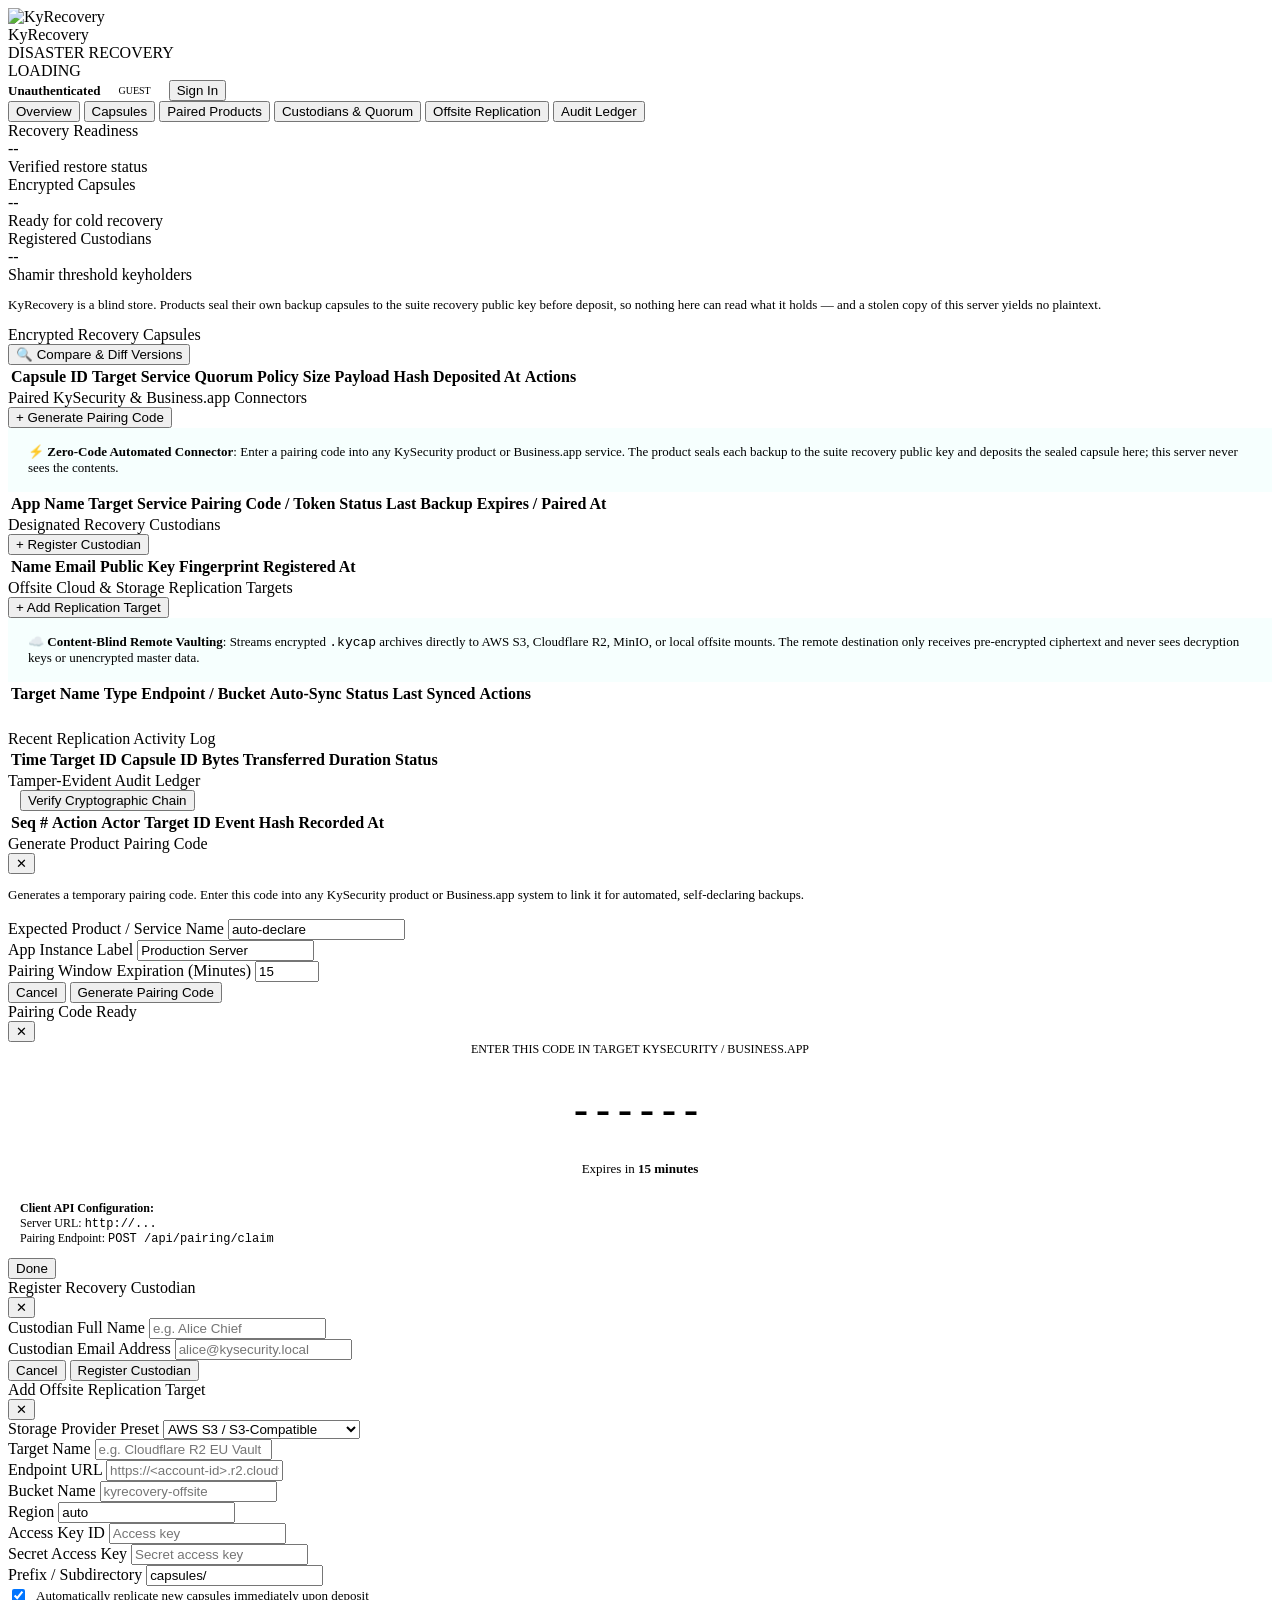
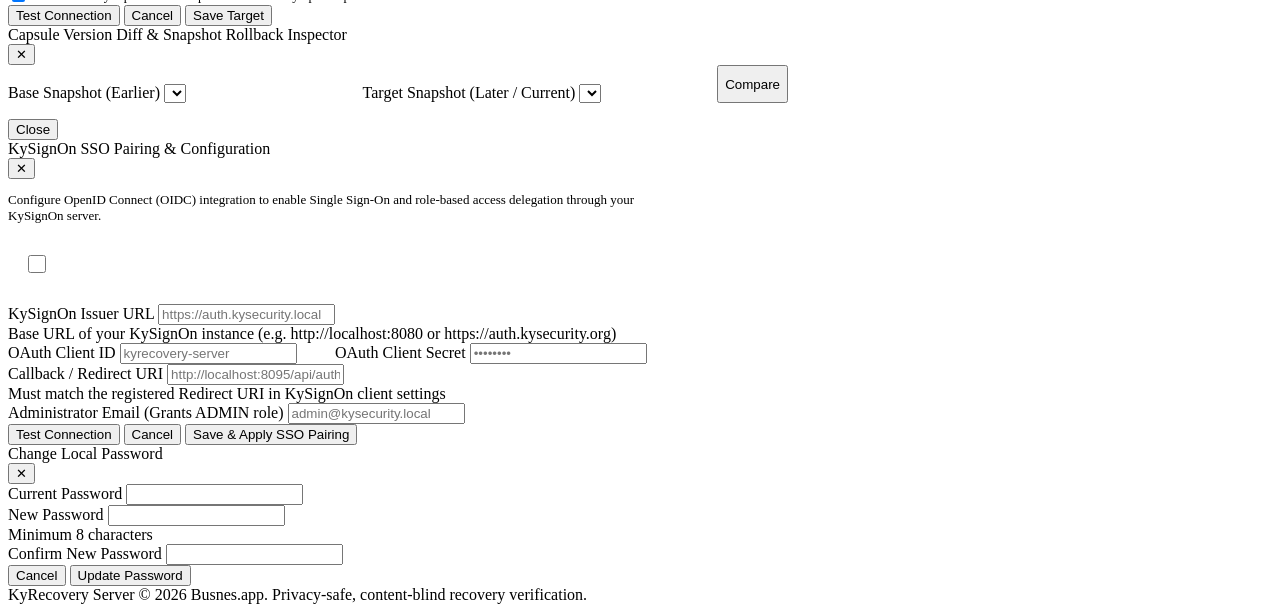
==== internal/server/static/index.html @ 2f7506ec "refactor!: delete every decrypting path; kyrecovery becomes a blind store on ky-primitives v0.4.1 Co" ====
<!DOCTYPE html>
<html lang="en">
<head>
  <meta charset="UTF-8">
  <meta name="viewport" content="width=device-width, initial-scale=1.0">
  <title>KyRecovery Server — Disaster Recovery & Verification</title>
  <link rel="icon" type="image/svg+xml" href="/favicon.svg">
  <link rel="alternate icon" href="/favicon.ico">
  <link rel="stylesheet" href="/static/css/styles.css">
</head>
<body>

  <!-- Header -->
  <header>
    <div class="brand">
      <img src="/favicon.svg" alt="KyRecovery" class="brand-icon">
      <div>
        <div class="brand-title">KyRecovery</div>
      </div>
      <span class="brand-tag">DISASTER RECOVERY</span>
    </div>
    <div class="header-meta">
      <div id="system-status-pill" class="status-pill warning">
        <span class="dot"></span> LOADING
      </div>
      <div id="user-auth-area" style="display: flex; align-items: center; gap: 10px;">
        <span id="user-display-name" style="font-size: 13px; font-weight: 600; color: var(--text-main);">Unauthenticated</span>
        <span id="user-role-badge" class="status-pill danger" style="font-size: 10px; padding: 2px 8px;">GUEST</span>
        <button id="btn-sso-pair-header" class="btn btn-secondary btn-sm" onclick="openSSOConfigModal()" style="display: none;">⚙️ SSO Pairing</button>
        <button id="btn-change-pass-header" class="btn btn-secondary btn-sm" onclick="openChangePasswordModal()" style="display: none;">🔒 Password</button>
        <button id="btn-auth-action" class="btn btn-primary btn-sm" onclick="handleAuthAction()">Sign In</button>
      </div>
    </div>
  </header>

  <!-- Login Gateway View (Displayed When Unauthenticated) -->
  <div id="login-gateway-view" style="display: none; max-width: 460px; margin: 60px auto; padding: 0 20px; width: 100%;">
    <div style="text-align: center; margin-bottom: 24px;">
      <img src="/favicon.svg" alt="KyRecovery" style="width: 56px; height: 56px; border-radius: 12px; margin-bottom: 12px;">
      <h2 style="font-size: 22px; color: #fff; font-weight: 700;">KyRecovery Access Portal</h2>
      <p style="color: var(--text-muted); font-size: 13px; margin-top: 6px;">Sign in with your administrator account to access the disaster recovery console.</p>
    </div>

    <div class="panel" style="padding: 28px;">
      <form onsubmit="submitLocalLogin(event)">
        <div class="form-group">
          <label class="form-label">Username</label>
          <input id="login-username" class="form-input" type="text" placeholder="admin" value="admin" required autocomplete="username">
        </div>
        <div class="form-group">
          <label class="form-label">Password</label>
          <input id="login-password" class="form-input" type="password" placeholder="Enter administrator password" required autocomplete="current-password">
          <div class="metric-sub">Generated in server startup log on first launch</div>
        </div>
        <div id="login-error-box" style="display: none; background: var(--accent-red-dim); border: 1px solid var(--accent-red); color: #ff8080; padding: 8px 12px; border-radius: 4px; font-size: 12px; margin-bottom: 16px;"></div>
        <button type="submit" id="btn-local-login-submit" class="btn btn-primary" style="width: 100%; justify-content: center; padding: 10px 0; font-weight: bold;">Sign In</button>
      </form>

      <!-- SSO Alternative (Only shown when SSO is configured & active) -->
      <div id="sso-active-section" style="display: none; margin-top: 20px; border-top: 1px solid var(--border-color); padding-top: 20px;">
        <div style="text-align: center; font-size: 12px; color: var(--text-dim); margin-bottom: 12px; text-transform: uppercase; letter-spacing: 1px;">Or Connect With</div>
        <button type="button" class="btn btn-secondary" onclick="handleLogin()" style="width: 100%; justify-content: center; padding: 10px 0; border-color: var(--accent-cyan); color: var(--accent-cyan);">
          🔑 Sign In with KySignOn SSO
        </button>
      </div>
    </div>
  </div>

  <!-- Dashboard Container (Visible When Authenticated) -->
  <div id="dashboard-view">
  <!-- Navigation Tabs -->
  <nav class="nav-tabs">
    <button class="tab-btn active" data-tab="tab-overview">Overview</button>
    <button class="tab-btn" data-tab="tab-capsules">Capsules</button>
    <button class="tab-btn" data-tab="tab-pairing">Paired Products</button>
    <button class="tab-btn" data-tab="tab-custodians">Custodians & Quorum</button>
    <button class="tab-btn" data-tab="tab-replication">Offsite Replication</button>
    <button class="tab-btn" data-tab="tab-audit">Audit Ledger</button>
  </nav>

  <!-- Main Content Area -->
  <main>

    <!-- Tab 1: Overview -->
    <div id="tab-overview" class="tab-content active">
      <div class="metrics-grid">
        <div class="metric-card">
          <div class="metric-label">Recovery Readiness</div>
          <div id="metric-readiness" class="metric-value">--</div>
          <div class="metric-sub">Verified restore status</div>
        </div>
        <div class="metric-card">
          <div class="metric-label">Encrypted Capsules</div>
          <div id="metric-capsules" class="metric-value">--</div>
          <div class="metric-sub">Ready for cold recovery</div>
        </div>
        <div class="metric-card">
          <div class="metric-label">Registered Custodians</div>
          <div id="metric-custodians" class="metric-value">--</div>
          <div class="metric-sub">Shamir threshold keyholders</div>
        </div>
      </div>

      <div class="panel">
        <div class="panel-body">
          <p style="color: var(--text-muted); font-size: 13px;">
            KyRecovery is a blind store. Products seal their own backup capsules to the suite recovery public key before deposit, so nothing here can read what it holds — and a stolen copy of this server yields no plaintext.
          </p>
        </div>
      </div>
    </div>

    <!-- Tab 2: Capsules -->
    <div id="tab-capsules" class="tab-content">
      <div class="panel">
        <div class="panel-header">
          <div class="panel-title">Encrypted Recovery Capsules</div>
          <div style="display: flex; gap: 8px;">
            <button class="btn btn-secondary btn-sm" onclick="openDiffModal()">🔍 Compare & Diff Versions</button>
          </div>
        </div>
        <div style="overflow-x: auto;">
          <table class="data-table">
            <thead>
              <tr>
                <th>Capsule ID</th>
                <th>Target Service</th>
                <th>Quorum Policy</th>
                <th>Size</th>
                <th>Payload Hash</th>
                <th>Deposited At</th>
                <th>Actions</th>
              </tr>
            </thead>
            <tbody id="capsules-table-body">
              <!-- Dynamically populated -->
            </tbody>
          </table>
        </div>
      </div>
    </div>

    <!-- Tab: Paired Products -->
    <div id="tab-pairing" class="tab-content">
      <div class="panel">
        <div class="panel-header">
          <div class="panel-title">Paired KySecurity & Business.app Connectors</div>
          <button class="btn btn-primary btn-sm" onclick="openPairingGenModal()">+ Generate Pairing Code</button>
        </div>
        <div style="padding: 16px 20px; background: rgba(77, 238, 234, 0.05); border-bottom: 1px solid var(--border-color); font-size: 13px;">
          <strong>⚡ Zero-Code Automated Connector</strong>: Enter a pairing code into any KySecurity product or Business.app service. The product seals each backup to the suite recovery public key and deposits the sealed capsule here; this server never sees the contents.
        </div>
        <div style="overflow-x: auto;">
          <table class="data-table">
            <thead>
              <tr>
                <th>App Name</th>
                <th>Target Service</th>
                <th>Pairing Code / Token</th>
                <th>Status</th>
                <th>Last Backup</th>
                <th>Expires / Paired At</th>
              </tr>
            </thead>
            <tbody id="pairing-table-body">
              <!-- Dynamically populated -->
            </tbody>
          </table>
        </div>
      </div>
    </div>

    <!-- Tab 3: Custodians -->
    <div id="tab-custodians" class="tab-content">
      <div class="panel">
        <div class="panel-header">
          <div class="panel-title">Designated Recovery Custodians</div>
          <button class="btn btn-primary btn-sm" onclick="openCustodianModal()">+ Register Custodian</button>
        </div>
        <div style="overflow-x: auto;">
          <table class="data-table">
            <thead>
              <tr>
                <th>Name</th>
                <th>Email</th>
                <th>Public Key Fingerprint</th>
                <th>Registered At</th>
              </tr>
            </thead>
            <tbody id="custodians-table-body">
              <!-- Dynamically populated -->
            </tbody>
          </table>
        </div>
      </div>
    </div>

    <!-- Tab: Offsite Replication -->
    <div id="tab-replication" class="tab-content">
      <div class="panel">
        <div class="panel-header">
          <div class="panel-title">Offsite Cloud & Storage Replication Targets</div>
          <button class="btn btn-primary btn-sm" onclick="openReplicationModal()">+ Add Replication Target</button>
        </div>
        <div style="padding: 16px 20px; background: rgba(77, 238, 234, 0.05); border-bottom: 1px solid var(--border-color); font-size: 13px;">
          <strong>☁️ Content-Blind Remote Vaulting</strong>: Streams encrypted <code>.kycap</code> archives directly to AWS S3, Cloudflare R2, MinIO, or local offsite mounts. The remote destination only receives pre-encrypted ciphertext and never sees decryption keys or unencrypted master data.
        </div>
        <div style="overflow-x: auto;">
          <table class="data-table">
            <thead>
              <tr>
                <th>Target Name</th>
                <th>Type</th>
                <th>Endpoint / Bucket</th>
                <th>Auto-Sync</th>
                <th>Status</th>
                <th>Last Synced</th>
                <th>Actions</th>
              </tr>
            </thead>
            <tbody id="replication-targets-table-body">
              <!-- Dynamically populated -->
            </tbody>
          </table>
        </div>
      </div>

      <!-- Recent Replication Transfers Panel -->
      <div class="panel" style="margin-top: 24px;">
        <div class="panel-header">
          <div class="panel-title">Recent Replication Activity Log</div>
        </div>
        <div style="overflow-x: auto;">
          <table class="data-table">
            <thead>
              <tr>
                <th>Time</th>
                <th>Target ID</th>
                <th>Capsule ID</th>
                <th>Bytes Transferred</th>
                <th>Duration</th>
                <th>Status</th>
              </tr>
            </thead>
            <tbody id="replication-logs-table-body">
              <!-- Dynamically populated -->
            </tbody>
          </table>
        </div>
      </div>
    </div>

    <!-- Tab 5: Audit -->
    <div id="tab-audit" class="tab-content">
      <div class="panel">
        <div class="panel-header">
          <div class="panel-title">Tamper-Evident Audit Ledger</div>
          <div style="display: flex; align-items: center; gap: 12px;">
            <span id="chain-verify-status" style="font-size: 12px; font-family: var(--font-mono);"></span>
            <button class="btn btn-secondary btn-sm" onclick="verifyAuditChain()">Verify Cryptographic Chain</button>
          </div>
        </div>
        <div style="overflow-x: auto;">
          <table class="data-table">
            <thead>
              <tr>
                <th>Seq #</th>
                <th>Action</th>
                <th>Actor</th>
                <th>Target ID</th>
                <th>Event Hash</th>
                <th>Recorded At</th>
              </tr>
            </thead>
            <tbody id="audit-table-body">
              <!-- Dynamically populated -->
            </tbody>
          </table>
        </div>
      </div>
    </div>

  </main>

  <!-- Pairing Code Generator Modal -->
  <div id="pairing-gen-modal" class="modal-overlay">
    <div class="modal-card">
      <div class="modal-header">
        <div class="panel-title">Generate Product Pairing Code</div>
        <button class="btn btn-secondary btn-sm" onclick="closePairingGenModal()">✕</button>
      </div>
      <form onsubmit="submitGeneratePairing(event)">
        <div class="modal-body">
          <p style="font-size: 13px; color: var(--text-muted); margin-bottom: 16px;">
            Generates a temporary pairing code. Enter this code into any KySecurity product or Business.app system to link it for automated, self-declaring backups.
          </p>
          <div class="form-group">
            <label class="form-label">Expected Product / Service Name</label>
            <input id="pairing-service" class="form-input" type="text" placeholder="e.g. kybookmarks, kynotes, kypost, custom-app" value="auto-declare">
          </div>
          <div class="form-group">
            <label class="form-label">App Instance Label</label>
            <input id="pairing-app-name" class="form-input" type="text" placeholder="e.g. Primary Production Server" value="Production Server">
          </div>
          <div class="form-group">
            <label class="form-label">Pairing Window Expiration (Minutes)</label>
            <input id="pairing-ttl" class="form-input" type="number" min="5" max="1440" value="15">
          </div>
        </div>
        <div class="modal-footer">
          <button type="button" class="btn btn-secondary" onclick="closePairingGenModal()">Cancel</button>
          <button type="submit" class="btn btn-primary">Generate Pairing Code</button>
        </div>
      </form>
    </div>
  </div>

  <!-- Pairing Code Display Modal -->
  <div id="pairing-code-display-modal" class="modal-overlay">
    <div class="modal-card">
      <div class="modal-header">
        <div class="panel-title">Pairing Code Ready</div>
        <button class="btn btn-secondary btn-sm" onclick="closePairingDisplayModal()">✕</button>
      </div>
      <div class="modal-body" style="text-align: center;">
        <div style="font-size: 12px; text-transform: uppercase; color: var(--text-muted); margin-bottom: 8px;">Enter This Code in Target KySecurity / Business.app</div>
        <div id="display-pairing-code" style="font-size: 42px; font-weight: 800; letter-spacing: 8px; color: var(--accent-cyan); font-family: var(--font-mono); margin: 16px 0; background: var(--bg-card); padding: 12px; border-radius: 8px; border: 1px solid var(--border-color);">
          ------
        </div>
        <div style="font-size: 13px; color: var(--text-muted); margin-bottom: 12px;">
          Expires in <strong id="display-pairing-expires" style="color: var(--accent-amber);">15 minutes</strong>
        </div>
        <div style="background: var(--bg-input); padding: 12px; border-radius: 6px; font-size: 12px; text-align: left; color: var(--text-muted);">
          <strong>Client API Configuration:</strong><br>
          Server URL: <code id="display-pairing-url">http://...</code><br>
          Pairing Endpoint: <code>POST /api/pairing/claim</code>
        </div>
      </div>
      <div class="modal-footer">
        <button type="button" class="btn btn-primary" onclick="closePairingDisplayModal()">Done</button>
      </div>
    </div>
  </div>

  <!-- Custodian Add Modal -->
  <div id="custodian-modal" class="modal-overlay">
    <div class="modal-card">
      <div class="modal-header">
        <div class="panel-title">Register Recovery Custodian</div>
        <button class="btn btn-secondary btn-sm" onclick="closeCustodianModal()">✕</button>
      </div>
      <form onsubmit="submitCustodian(event)">
        <div class="modal-body">
          <div class="form-group">
            <label class="form-label">Custodian Full Name</label>
            <input id="custodian-name" class="form-input" type="text" placeholder="e.g. Alice Chief" required>
          </div>
          <div class="form-group">
            <label class="form-label">Custodian Email Address</label>
            <input id="custodian-email" class="form-input" type="email" placeholder="alice@kysecurity.local" required>
          </div>
        </div>
        <div class="modal-footer">
          <button type="button" class="btn btn-secondary" onclick="closeCustodianModal()">Cancel</button>
          <button type="submit" class="btn btn-primary">Register Custodian</button>
        </div>
      </form>
    </div>
  </div>

  <!-- Replication Target Add Modal -->
  <div id="replication-modal" class="modal-overlay">
    <div class="modal-card">
      <div class="modal-header">
        <div class="panel-title">Add Offsite Replication Target</div>
        <button class="btn btn-secondary btn-sm" onclick="closeReplicationModal()">✕</button>
      </div>
      <form onsubmit="submitReplicationTarget(event)">
        <div class="modal-body">
          <div class="form-group">
            <label class="form-label">Storage Provider Preset</label>
            <select id="repl-preset" class="form-input" onchange="applyReplicationPreset()">
              <option value="s3">AWS S3 / S3-Compatible</option>
              <option value="r2">Cloudflare R2 Object Storage</option>
              <option value="minio">MinIO Self-Hosted S3</option>
              <option value="local">Local Directory / NFS Mount</option>
            </select>
          </div>
          <div class="form-group">
            <label class="form-label">Target Name</label>
            <input id="repl-name" class="form-input" type="text" placeholder="e.g. Cloudflare R2 EU Vault" required>
          </div>
          <div class="form-group">
            <label class="form-label" id="repl-endpoint-label">Endpoint URL</label>
            <input id="repl-endpoint" class="form-input" type="text" placeholder="https://<account-id>.r2.cloudflarestorage.com" required>
          </div>
          <div id="repl-s3-fields">
            <div class="form-group">
              <label class="form-label">Bucket Name</label>
              <input id="repl-bucket" class="form-input" type="text" placeholder="kyrecovery-offsite">
            </div>
            <div class="form-group">
              <label class="form-label">Region</label>
              <input id="repl-region" class="form-input" type="text" placeholder="auto or us-east-1" value="auto">
            </div>
            <div class="form-group">
              <label class="form-label">Access Key ID</label>
              <input id="repl-access-key" class="form-input" type="text" placeholder="Access key">
            </div>
            <div class="form-group">
              <label class="form-label">Secret Access Key</label>
              <input id="repl-secret-key" class="form-input" type="password" placeholder="Secret access key">
            </div>
          </div>
          <div class="form-group">
            <label class="form-label">Prefix / Subdirectory</label>
            <input id="repl-prefix" class="form-input" type="text" placeholder="capsules/" value="capsules/">
          </div>
          <div class="form-group" style="display: flex; align-items: center; gap: 8px;">
            <input id="repl-auto-sync" type="checkbox" checked>
            <label for="repl-auto-sync" style="font-size: 13px; font-weight: normal; margin: 0;">Automatically replicate new capsules immediately upon deposit</label>
          </div>
          <div id="repl-test-status" style="display: none; font-size: 13px; padding: 8px 12px; border-radius: 4px; margin-top: 8px;"></div>
        </div>
        <div class="modal-footer">
          <button type="button" class="btn btn-secondary" onclick="testReplicationConnection()">Test Connection</button>
          <button type="button" class="btn btn-secondary" onclick="closeReplicationModal()">Cancel</button>
          <button type="submit" class="btn btn-primary">Save Target</button>
        </div>
      </form>
    </div>
  </div>

  <!-- Snapshot Version Diff & Rollback Modal -->
  <div id="diff-modal" class="modal-overlay">
    <div class="modal-card" style="max-width: 780px;">
      <div class="modal-header">
        <div class="panel-title">Capsule Version Diff & Snapshot Rollback Inspector</div>
        <button class="btn btn-secondary btn-sm" onclick="closeDiffModal()">✕</button>
      </div>
      <div class="modal-body">
        <div style="display: grid; grid-template-columns: 1fr 1fr auto; gap: 12px; align-items: flex-end; margin-bottom: 16px;">
          <div class="form-group" style="margin: 0;">
            <label class="form-label">Base Snapshot (Earlier)</label>
            <select id="diff-base-select" class="form-input"></select>
          </div>
          <div class="form-group" style="margin: 0;">
            <label class="form-label">Target Snapshot (Later / Current)</label>
            <select id="diff-target-select" class="form-input"></select>
          </div>
          <button class="btn btn-primary" onclick="executeSnapshotDiff()" style="height: 38px;">Compare</button>
        </div>

        <div id="diff-results-container" style="display: none;">
          <!-- A blind store can only compare what the deposit declared. -->
          <div style="display: flex; gap: 12px;">
            <div style="flex: 1; background: var(--bg-card); padding: 12px; border-radius: 6px; border: 1px solid var(--border-color); text-align: center;">
              <div style="font-size: 11px; color: var(--text-muted); text-transform: uppercase;">Payload Drift</div>
              <div id="diff-drift-badge" style="font-size: 14px; font-weight: bold; margin-top: 6px;">IDENTICAL</div>
            </div>
            <div style="flex: 1; background: var(--bg-card); padding: 12px; border-radius: 6px; border: 1px solid var(--border-color); text-align: center;">
              <div style="font-size: 11px; color: var(--text-muted); text-transform: uppercase;">Quorum Change</div>
              <div id="diff-quorum-delta" style="font-size: 14px; font-weight: bold; font-family: var(--font-mono); margin-top: 6px;">0 / 0</div>
            </div>
            <div style="flex: 1; background: var(--bg-card); padding: 12px; border-radius: 6px; border: 1px solid var(--border-color); text-align: center;">
              <div style="font-size: 11px; color: var(--text-muted); text-transform: uppercase;">Deposited</div>
              <div id="diff-created-at" style="font-size: 12px; font-family: var(--font-mono); margin-top: 6px;">—</div>
            </div>
          </div>
          <p style="font-size: 12px; color: var(--text-muted); margin-top: 12px;">
            The capsules are sealed to the suite recovery key, so this server cannot list the files inside them. Only the deposited payload hash and quorum policy can be compared here.
          </p>
        </div>
      </div>
      <div class="modal-footer">
        <button type="button" class="btn btn-secondary" onclick="closeDiffModal()">Close</button>
      </div>
    </div>
  </div>

  </div> <!-- End #dashboard-view -->

  <!-- SSO Pairing & Configuration Modal -->
  <div id="sso-config-modal" class="modal-overlay">
    <div class="modal-card" style="max-width: 640px;">
      <div class="modal-header">
        <div class="panel-title">KySignOn SSO Pairing & Configuration</div>
        <button class="btn btn-secondary btn-sm" onclick="closeSSOConfigModal()">✕</button>
      </div>
      <form onsubmit="submitSSOConfig(event)">
        <div class="modal-body">
          <p style="font-size: 13px; color: var(--text-muted); margin-bottom: 16px;">
            Configure OpenID Connect (OIDC) integration to enable Single Sign-On and role-based access delegation through your KySignOn server.
          </p>

          <div class="form-group" style="display: flex; align-items: center; gap: 10px; background: var(--bg-card); padding: 12px 16px; border-radius: 6px; border: 1px solid var(--border-color); margin-bottom: 16px;">
            <input id="sso-enabled-check" type="checkbox" style="width: 18px; height: 18px; cursor: pointer;">
            <label for="sso-enabled-check" style="font-size: 14px; font-weight: bold; color: #fff; cursor: pointer; margin: 0;">Enable KySignOn SSO Authentication</label>
          </div>

          <div class="form-group">
            <label class="form-label">KySignOn Issuer URL</label>
            <input id="sso-issuer-input" class="form-input" type="url" placeholder="https://auth.kysecurity.local" required>
            <div class="metric-sub">Base URL of your KySignOn instance (e.g. http://localhost:8080 or https://auth.kysecurity.org)</div>
          </div>

          <div style="display: grid; grid-template-columns: 1fr 1fr; gap: 14px;">
            <div class="form-group">
              <label class="form-label">OAuth Client ID</label>
              <input id="sso-client-id-input" class="form-input" type="text" placeholder="kyrecovery-server" required>
            </div>
            <div class="form-group">
              <label class="form-label">OAuth Client Secret</label>
              <input id="sso-client-secret-input" class="form-input" type="password" placeholder="••••••••">
            </div>
          </div>

          <div class="form-group">
            <label class="form-label">Callback / Redirect URI</label>
            <input id="sso-redirect-input" class="form-input" type="text" placeholder="http://localhost:8095/api/auth/callback">
            <div class="metric-sub">Must match the registered Redirect URI in KySignOn client settings</div>
          </div>

          <div class="form-group">
            <label class="form-label">Administrator Email (Grants ADMIN role)</label>
            <input id="sso-admin-email-input" class="form-input" type="email" placeholder="admin@kysecurity.local">
          </div>

          <div id="sso-test-status" style="display: none; font-size: 13px; padding: 10px 14px; border-radius: 6px; margin-top: 12px;"></div>
        </div>
        <div class="modal-footer">
          <button type="button" class="btn btn-secondary" onclick="testSSOConnection()">Test Connection</button>
          <button type="button" class="btn btn-secondary" onclick="closeSSOConfigModal()">Cancel</button>
          <button type="submit" class="btn btn-primary">Save & Apply SSO Pairing</button>
        </div>
      </form>
    </div>
  </div>

  <!-- Change Password Modal -->
  <div id="change-password-modal" class="modal-overlay">
    <div class="modal-card">
      <div class="modal-header">
        <div class="panel-title">Change Local Password</div>
        <button class="btn btn-secondary btn-sm" onclick="closeChangePasswordModal()">✕</button>
      </div>
      <form onsubmit="submitChangePassword(event)">
        <div class="modal-body">
          <div class="form-group">
            <label class="form-label">Current Password</label>
            <input id="pass-current" class="form-input" type="password" required autocomplete="current-password">
          </div>
          <div class="form-group">
            <label class="form-label">New Password</label>
            <input id="pass-new" class="form-input" type="password" minlength="8" required autocomplete="new-password">
            <div class="metric-sub">Minimum 8 characters</div>
          </div>
          <div class="form-group">
            <label class="form-label">Confirm New Password</label>
            <input id="pass-confirm" class="form-input" type="password" minlength="8" required autocomplete="new-password">
          </div>
          <div id="change-pass-error" style="display: none; background: var(--accent-red-dim); border: 1px solid var(--accent-red); color: #ff8080; padding: 8px 12px; border-radius: 4px; font-size: 12px; margin-top: 10px;"></div>
        </div>
        <div class="modal-footer">
          <button type="button" class="btn btn-secondary" onclick="closeChangePasswordModal()">Cancel</button>
          <button type="submit" class="btn btn-primary">Update Password</button>
        </div>
      </form>
    </div>
  </div>

  <footer>
    KyRecovery Server &copy; 2026 Busnes.app. Privacy-safe, content-blind recovery verification.
  </footer>

  <script src="/static/js/app.js"></script>
</body>
</html>
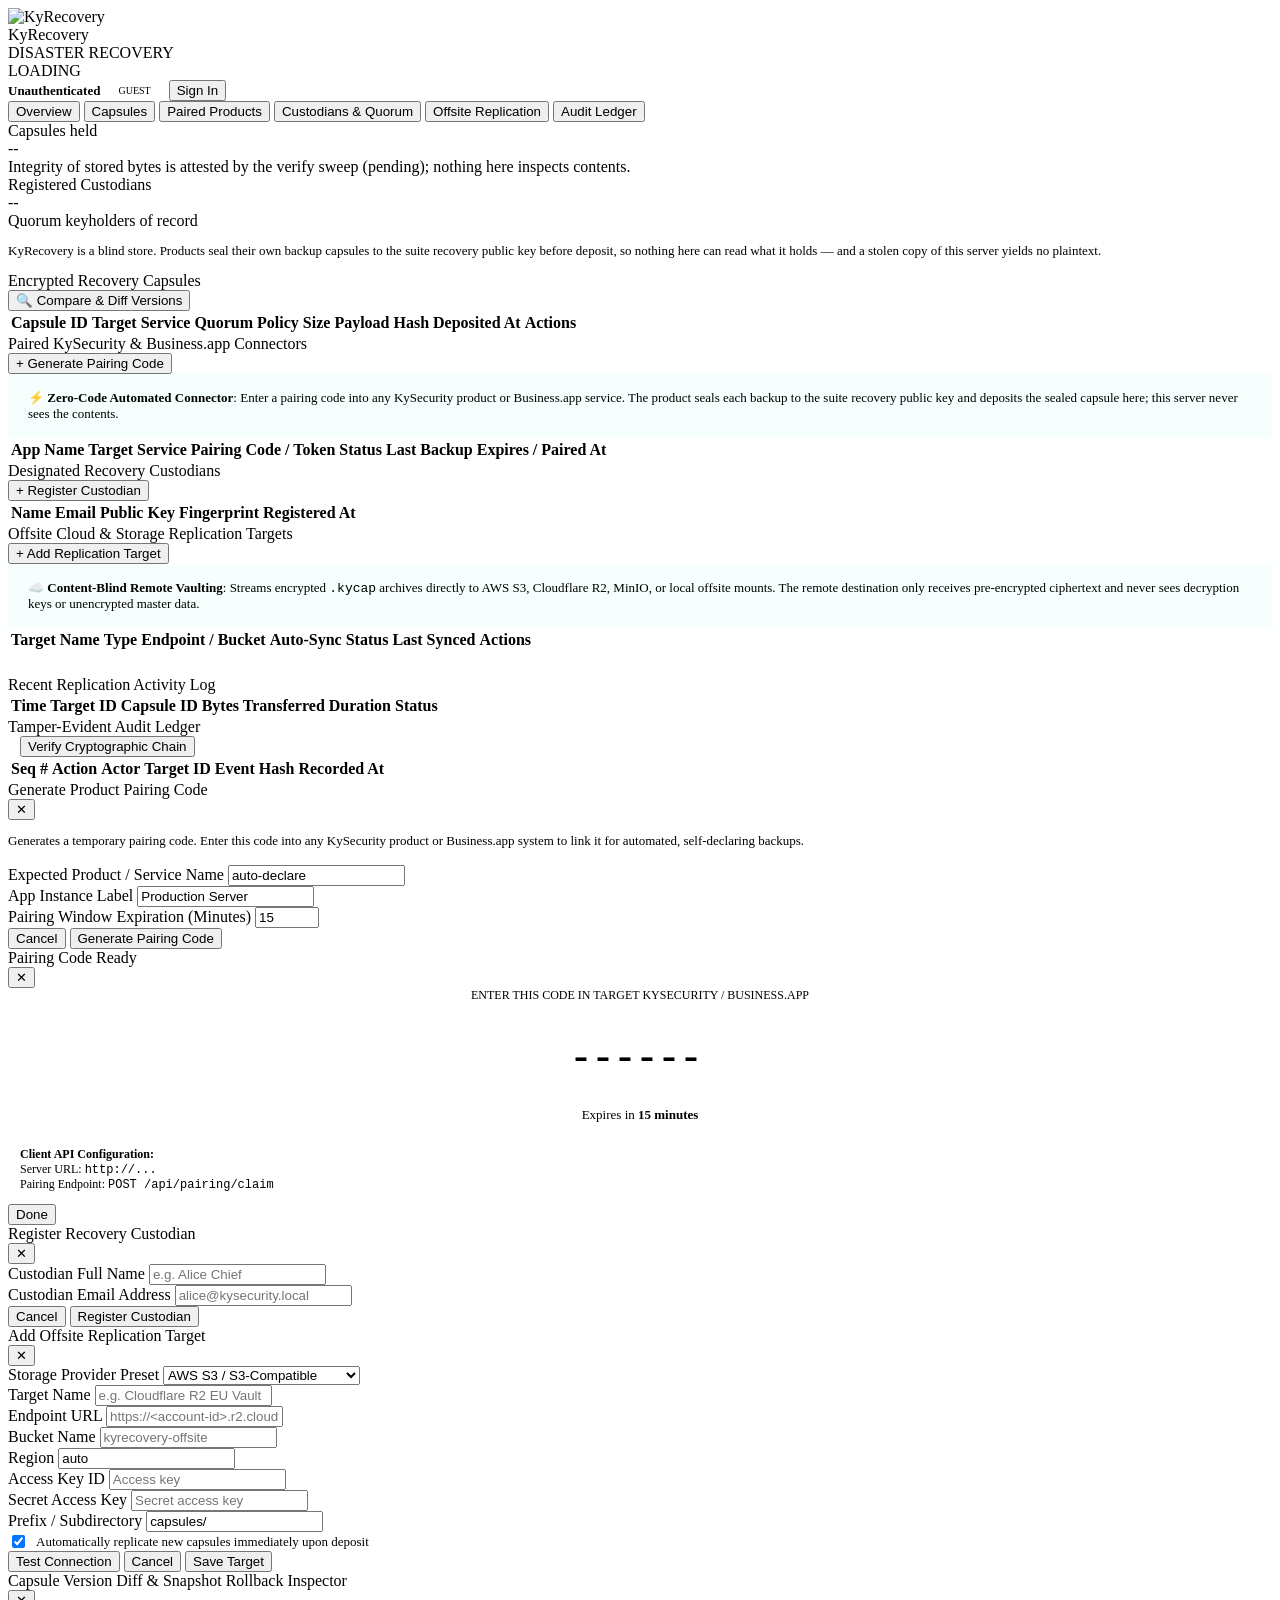
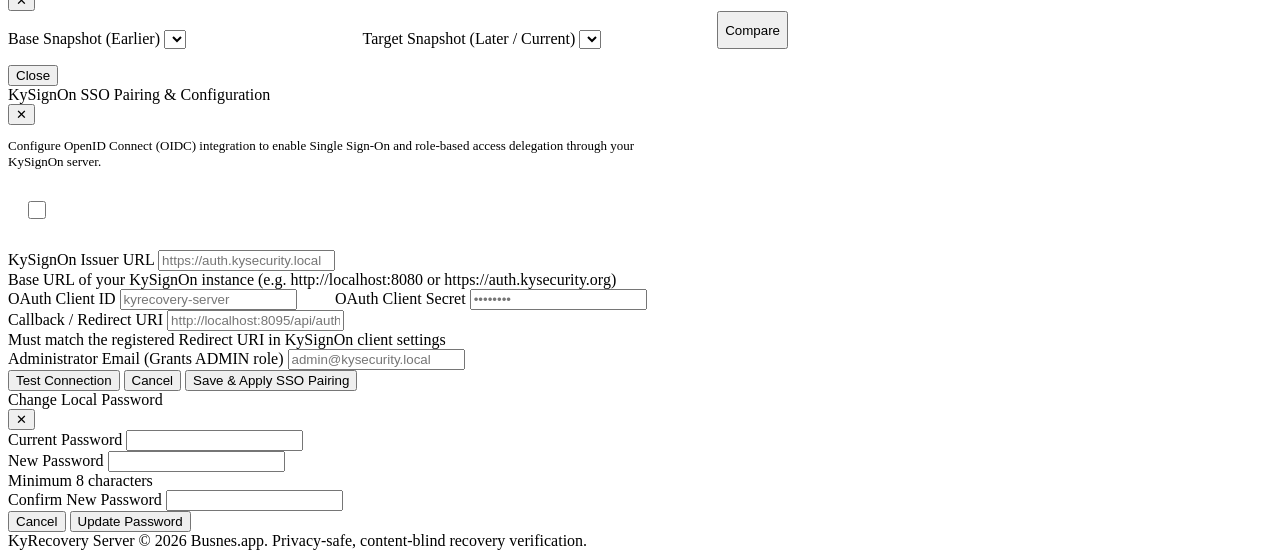
==== commit d3508b65: "fix(ui): the readiness tile reports capsules held, not a verified restore Co-Authored-By: Claude Fab" ====
--- a/internal/server/static/index.html
+++ b/internal/server/static/index.html
@@ -85,19 +85,14 @@
     <div id="tab-overview" class="tab-content active">
       <div class="metrics-grid">
         <div class="metric-card">
-          <div class="metric-label">Recovery Readiness</div>
-          <div id="metric-readiness" class="metric-value">--</div>
-          <div class="metric-sub">Verified restore status</div>
-        </div>
-        <div class="metric-card">
-          <div class="metric-label">Encrypted Capsules</div>
+          <div class="metric-label">Capsules held</div>
           <div id="metric-capsules" class="metric-value">--</div>
-          <div class="metric-sub">Ready for cold recovery</div>
+          <div class="metric-sub">Integrity of stored bytes is attested by the verify sweep (pending); nothing here inspects contents.</div>
         </div>
         <div class="metric-card">
           <div class="metric-label">Registered Custodians</div>
           <div id="metric-custodians" class="metric-value">--</div>
-          <div class="metric-sub">Shamir threshold keyholders</div>
+          <div class="metric-sub">Quorum keyholders of record</div>
         </div>
       </div>
 
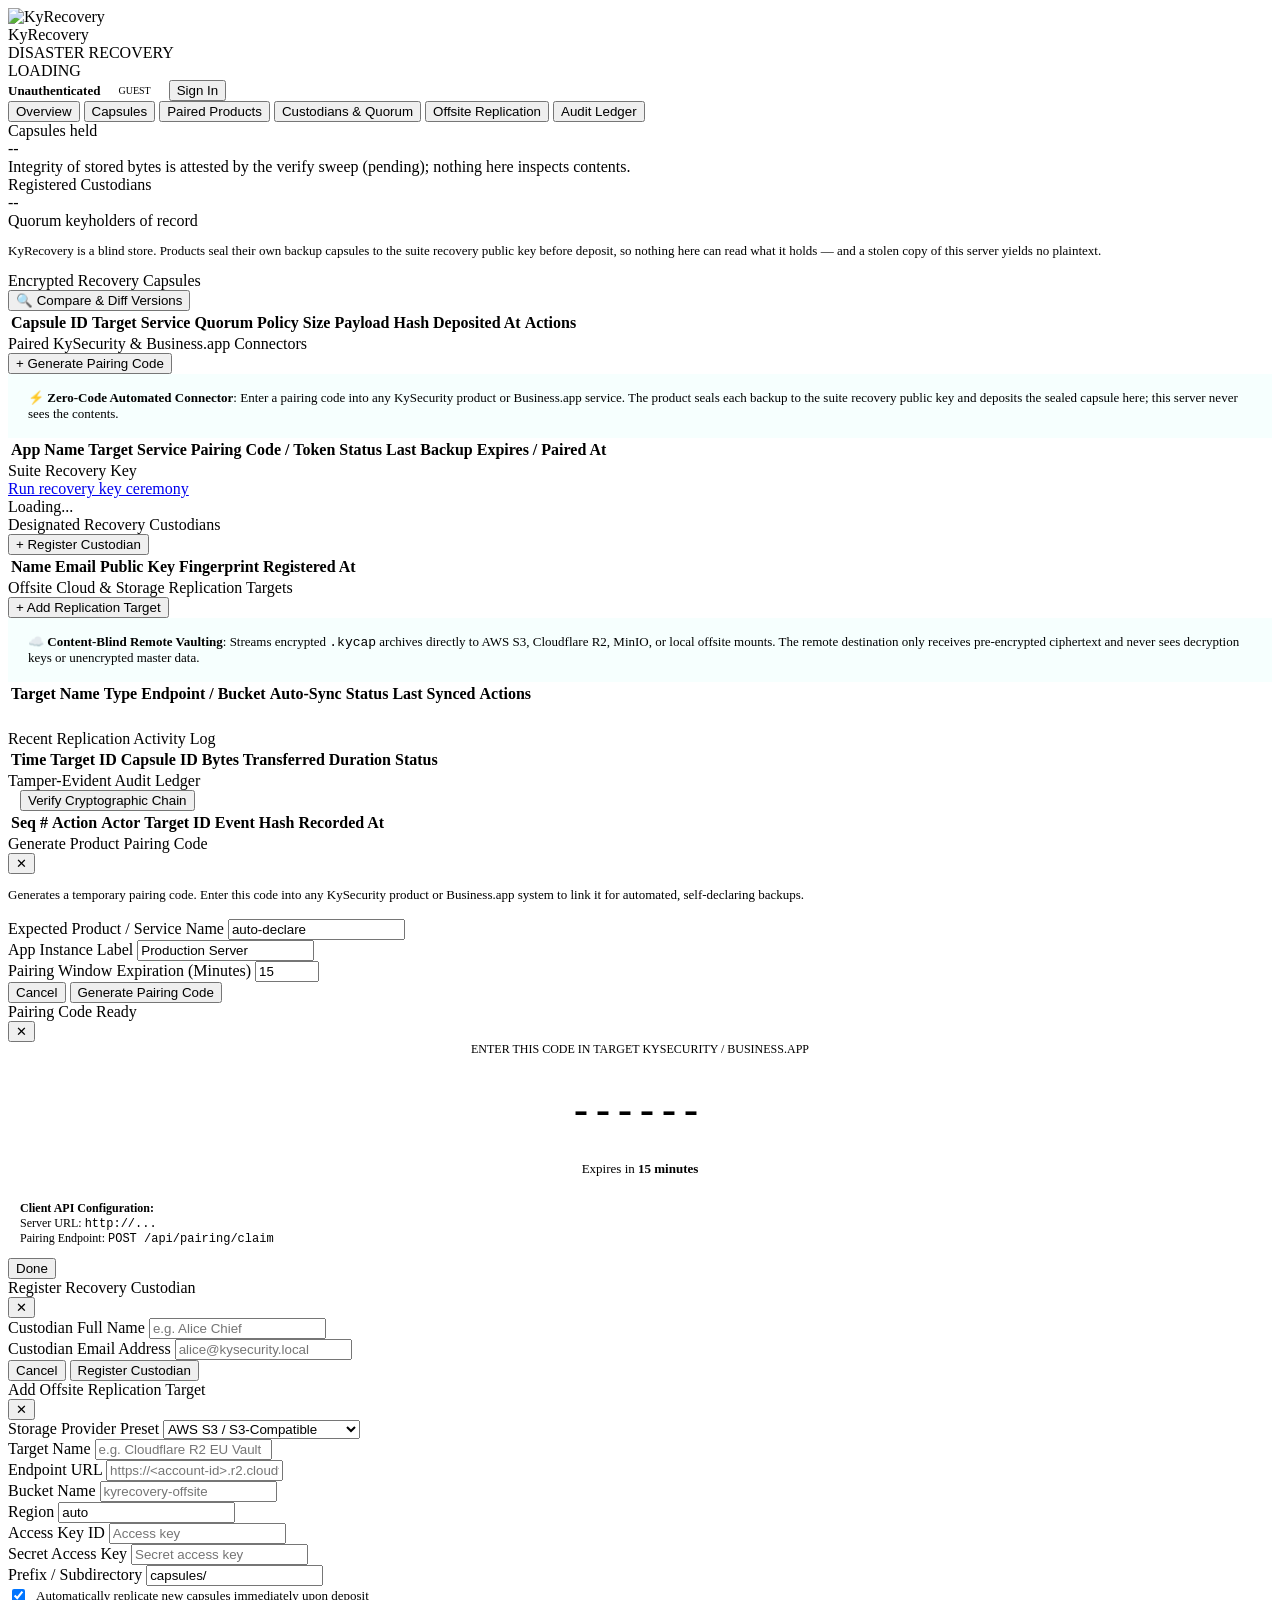
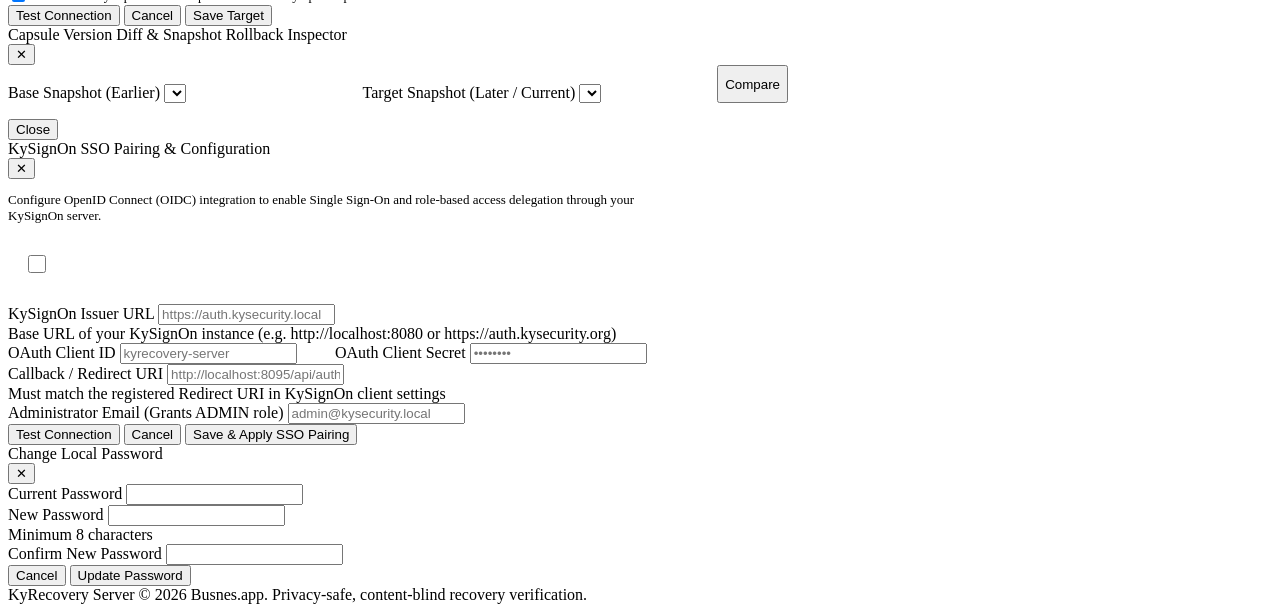
==== commit 40604ee5: "feat(ceremony): generate and split the suite recovery key in the operator's browser; import only the" ====
--- a/internal/server/static/index.html
+++ b/internal/server/static/index.html
@@ -169,6 +169,13 @@
     <div id="tab-custodians" class="tab-content">
       <div class="panel">
         <div class="panel-header">
+          <div class="panel-title">Suite Recovery Key</div>
+          <a class="btn btn-primary btn-sm" href="/admin/ceremony" target="_blank" rel="noopener">Run recovery key ceremony</a>
+        </div>
+        <div class="panel-body" id="recovery-key-status">Loading...</div>
+      </div>
+      <div class="panel">
+        <div class="panel-header">
           <div class="panel-title">Designated Recovery Custodians</div>
           <button class="btn btn-primary btn-sm" onclick="openCustodianModal()">+ Register Custodian</button>
         </div>
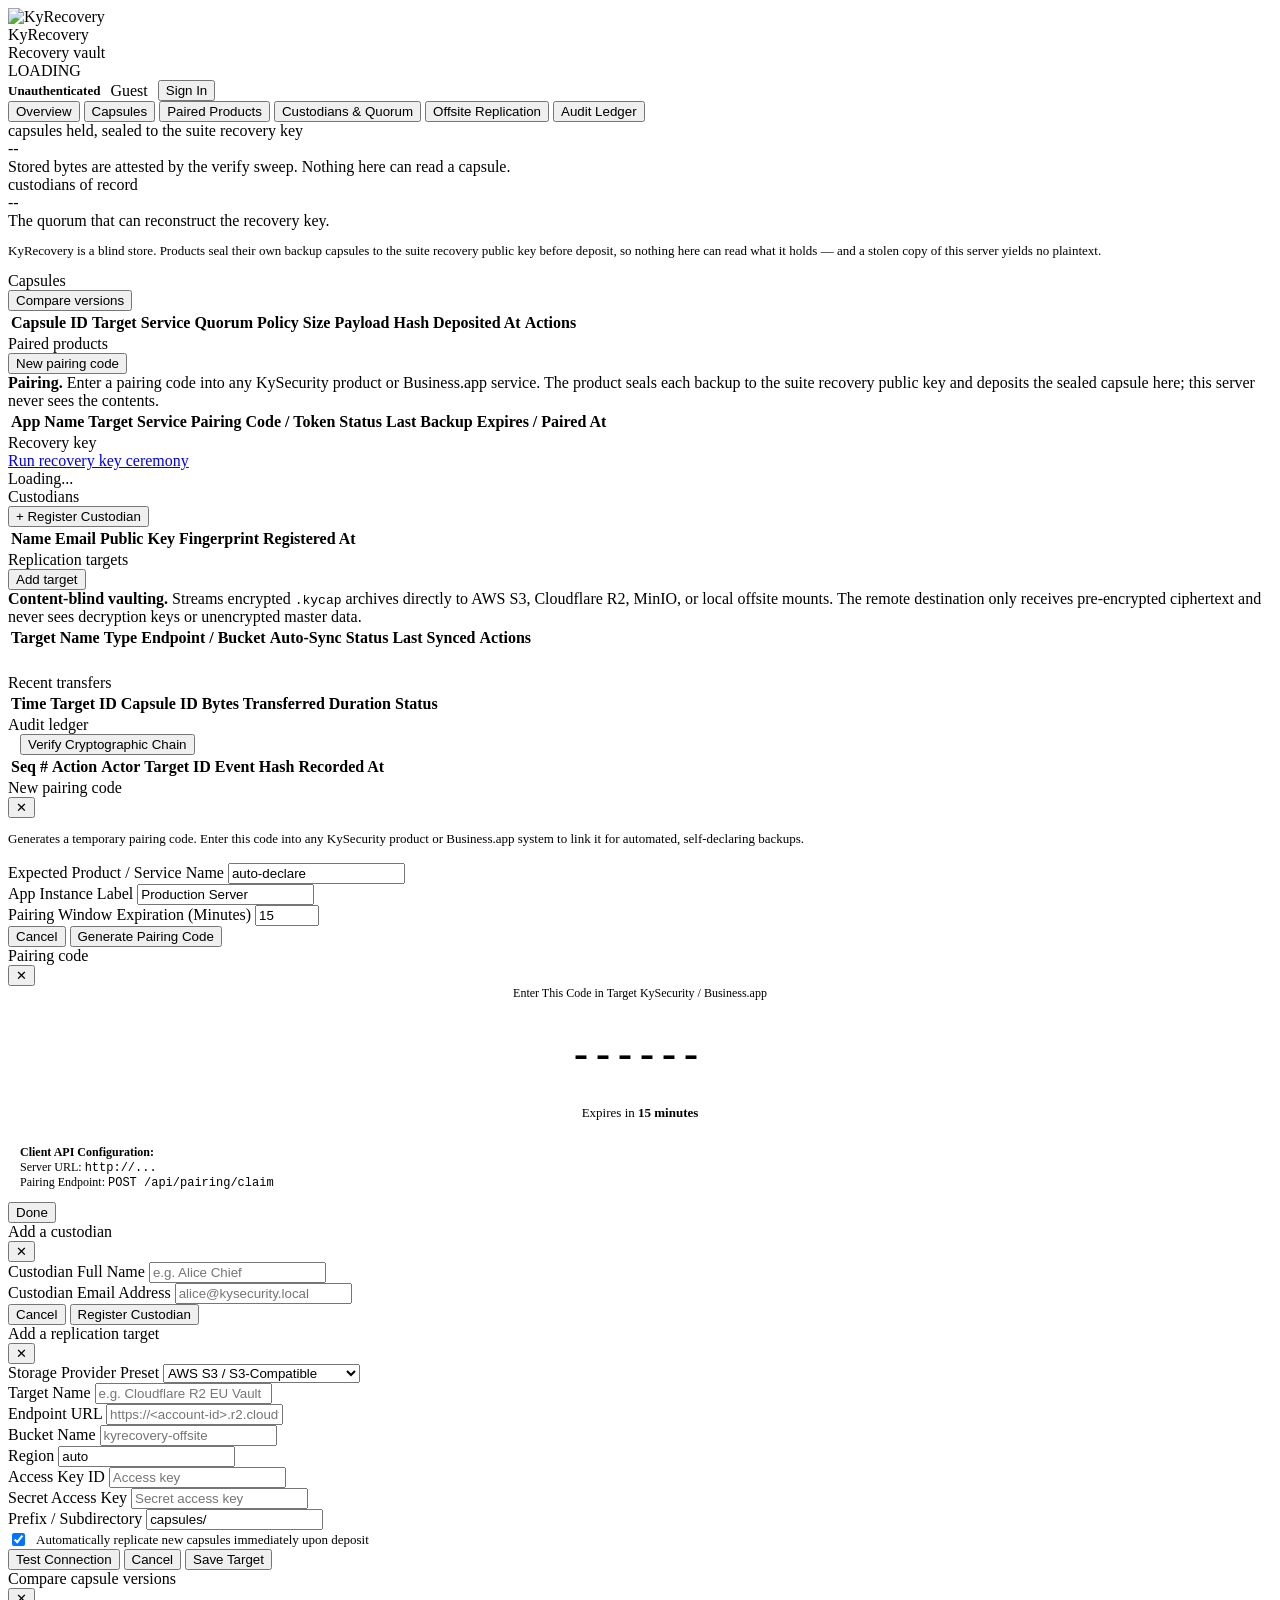
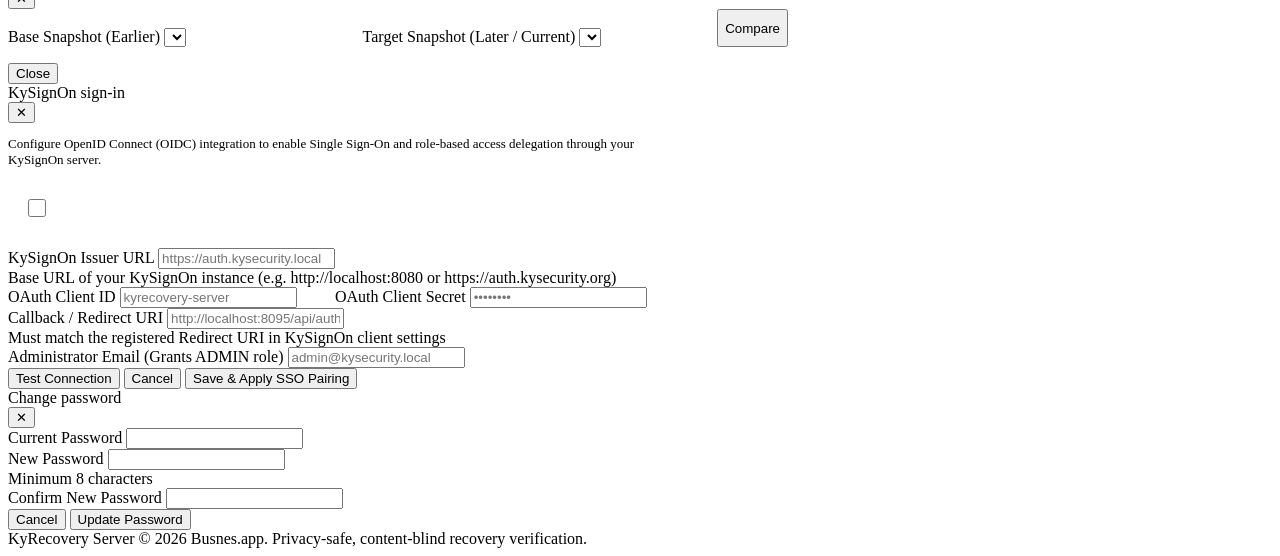
==== commit 08a0b49f: "design: vault-and-ledger pass on the dashboard Slate ink surfaces, paper text, one brass accent; a s" ====
--- a/internal/server/static/index.html
+++ b/internal/server/static/index.html
@@ -17,7 +17,7 @@
       <div>
         <div class="brand-title">KyRecovery</div>
       </div>
-      <span class="brand-tag">DISASTER RECOVERY</span>
+      <span class="brand-tag">Recovery vault</span>
     </div>
     <div class="header-meta">
       <div id="system-status-pill" class="status-pill warning">
@@ -25,19 +25,19 @@
       </div>
       <div id="user-auth-area" style="display: flex; align-items: center; gap: 10px;">
         <span id="user-display-name" style="font-size: 13px; font-weight: 600; color: var(--text-main);">Unauthenticated</span>
-        <span id="user-role-badge" class="status-pill danger" style="font-size: 10px; padding: 2px 8px;">GUEST</span>
-        <button id="btn-sso-pair-header" class="btn btn-secondary btn-sm" onclick="openSSOConfigModal()" style="display: none;">⚙️ SSO Pairing</button>
-        <button id="btn-change-pass-header" class="btn btn-secondary btn-sm" onclick="openChangePasswordModal()" style="display: none;">🔒 Password</button>
+        <span id="user-role-badge" class="status-pill danger">Guest</span>
+        <button id="btn-sso-pair-header" class="btn btn-secondary btn-sm" onclick="openSSOConfigModal()" style="display: none;">SSO pairing</button>
+        <button id="btn-change-pass-header" class="btn btn-secondary btn-sm" onclick="openChangePasswordModal()" style="display: none;">Password</button>
         <button id="btn-auth-action" class="btn btn-primary btn-sm" onclick="handleAuthAction()">Sign In</button>
       </div>
     </div>
   </header>
 
   <!-- Login Gateway View (Displayed When Unauthenticated) -->
-  <div id="login-gateway-view" style="display: none; max-width: 460px; margin: 60px auto; padding: 0 20px; width: 100%;">
+  <div id="login-gateway-view" style="display: none; max-width: 480px; margin: 48px auto; padding: 0 20px; width: 100%;">
     <div style="text-align: center; margin-bottom: 24px;">
       <img src="/favicon.svg" alt="KyRecovery" style="width: 56px; height: 56px; border-radius: 12px; margin-bottom: 12px;">
-      <h2 style="font-size: 22px; color: #fff; font-weight: 700;">KyRecovery Access Portal</h2>
+      <h2>Sign in to the vault</h2>
       <p style="color: var(--text-muted); font-size: 13px; margin-top: 6px;">Sign in with your administrator account to access the disaster recovery console.</p>
     </div>
 
@@ -58,9 +58,9 @@
 
       <!-- SSO Alternative (Only shown when SSO is configured & active) -->
       <div id="sso-active-section" style="display: none; margin-top: 20px; border-top: 1px solid var(--border-color); padding-top: 20px;">
-        <div style="text-align: center; font-size: 12px; color: var(--text-dim); margin-bottom: 12px; text-transform: uppercase; letter-spacing: 1px;">Or Connect With</div>
+        <div style="text-align: center; font-size: 12px; color: var(--text-dim); margin-bottom: 12px; ">or</div>
         <button type="button" class="btn btn-secondary" onclick="handleLogin()" style="width: 100%; justify-content: center; padding: 10px 0; border-color: var(--accent-cyan); color: var(--accent-cyan);">
-          🔑 Sign In with KySignOn SSO
+          Sign in with KySignOn
         </button>
       </div>
     </div>
@@ -85,14 +85,14 @@
     <div id="tab-overview" class="tab-content active">
       <div class="metrics-grid">
         <div class="metric-card">
-          <div class="metric-label">Capsules held</div>
+          <div class="metric-label">capsules held, sealed to the suite recovery key</div>
           <div id="metric-capsules" class="metric-value">--</div>
-          <div class="metric-sub">Integrity of stored bytes is attested by the verify sweep (pending); nothing here inspects contents.</div>
+          <div class="metric-sub">Stored bytes are attested by the verify sweep. Nothing here can read a capsule.</div>
         </div>
         <div class="metric-card">
-          <div class="metric-label">Registered Custodians</div>
+          <div class="metric-label">custodians of record</div>
           <div id="metric-custodians" class="metric-value">--</div>
-          <div class="metric-sub">Quorum keyholders of record</div>
+          <div class="metric-sub">The quorum that can reconstruct the recovery key.</div>
         </div>
       </div>
 
@@ -109,9 +109,9 @@
     <div id="tab-capsules" class="tab-content">
       <div class="panel">
         <div class="panel-header">
-          <div class="panel-title">Encrypted Recovery Capsules</div>
+          <div class="panel-title">Capsules</div>
           <div style="display: flex; gap: 8px;">
-            <button class="btn btn-secondary btn-sm" onclick="openDiffModal()">🔍 Compare & Diff Versions</button>
+            <button class="btn btn-secondary btn-sm" onclick="openDiffModal()">Compare versions</button>
           </div>
         </div>
         <div style="overflow-x: auto;">
@@ -139,11 +139,11 @@
     <div id="tab-pairing" class="tab-content">
       <div class="panel">
         <div class="panel-header">
-          <div class="panel-title">Paired KySecurity & Business.app Connectors</div>
-          <button class="btn btn-primary btn-sm" onclick="openPairingGenModal()">+ Generate Pairing Code</button>
-        </div>
-        <div style="padding: 16px 20px; background: rgba(77, 238, 234, 0.05); border-bottom: 1px solid var(--border-color); font-size: 13px;">
-          <strong>⚡ Zero-Code Automated Connector</strong>: Enter a pairing code into any KySecurity product or Business.app service. The product seals each backup to the suite recovery public key and deposits the sealed capsule here; this server never sees the contents.
+          <div class="panel-title">Paired products</div>
+          <button class="btn btn-primary btn-sm" onclick="openPairingGenModal()">New pairing code</button>
+        </div>
+        <div class="panel-note">
+          <strong>Pairing.</strong> Enter a pairing code into any KySecurity product or Business.app service. The product seals each backup to the suite recovery public key and deposits the sealed capsule here; this server never sees the contents.
         </div>
         <div style="overflow-x: auto;">
           <table class="data-table">
@@ -169,14 +169,14 @@
     <div id="tab-custodians" class="tab-content">
       <div class="panel">
         <div class="panel-header">
-          <div class="panel-title">Suite Recovery Key</div>
+          <div class="panel-title">Recovery key</div>
           <a class="btn btn-primary btn-sm" href="/admin/ceremony" target="_blank" rel="noopener">Run recovery key ceremony</a>
         </div>
         <div class="panel-body" id="recovery-key-status">Loading...</div>
       </div>
       <div class="panel">
         <div class="panel-header">
-          <div class="panel-title">Designated Recovery Custodians</div>
+          <div class="panel-title">Custodians</div>
           <button class="btn btn-primary btn-sm" onclick="openCustodianModal()">+ Register Custodian</button>
         </div>
         <div style="overflow-x: auto;">
@@ -201,11 +201,11 @@
     <div id="tab-replication" class="tab-content">
       <div class="panel">
         <div class="panel-header">
-          <div class="panel-title">Offsite Cloud & Storage Replication Targets</div>
-          <button class="btn btn-primary btn-sm" onclick="openReplicationModal()">+ Add Replication Target</button>
-        </div>
-        <div style="padding: 16px 20px; background: rgba(77, 238, 234, 0.05); border-bottom: 1px solid var(--border-color); font-size: 13px;">
-          <strong>☁️ Content-Blind Remote Vaulting</strong>: Streams encrypted <code>.kycap</code> archives directly to AWS S3, Cloudflare R2, MinIO, or local offsite mounts. The remote destination only receives pre-encrypted ciphertext and never sees decryption keys or unencrypted master data.
+          <div class="panel-title">Replication targets</div>
+          <button class="btn btn-primary btn-sm" onclick="openReplicationModal()">Add target</button>
+        </div>
+        <div class="panel-note">
+          <strong>Content-blind vaulting.</strong> Streams encrypted <code>.kycap</code> archives directly to AWS S3, Cloudflare R2, MinIO, or local offsite mounts. The remote destination only receives pre-encrypted ciphertext and never sees decryption keys or unencrypted master data.
         </div>
         <div style="overflow-x: auto;">
           <table class="data-table">
@@ -230,7 +230,7 @@
       <!-- Recent Replication Transfers Panel -->
       <div class="panel" style="margin-top: 24px;">
         <div class="panel-header">
-          <div class="panel-title">Recent Replication Activity Log</div>
+          <div class="panel-title">Recent transfers</div>
         </div>
         <div style="overflow-x: auto;">
           <table class="data-table">
@@ -256,7 +256,7 @@
     <div id="tab-audit" class="tab-content">
       <div class="panel">
         <div class="panel-header">
-          <div class="panel-title">Tamper-Evident Audit Ledger</div>
+          <div class="panel-title">Audit ledger</div>
           <div style="display: flex; align-items: center; gap: 12px;">
             <span id="chain-verify-status" style="font-size: 12px; font-family: var(--font-mono);"></span>
             <button class="btn btn-secondary btn-sm" onclick="verifyAuditChain()">Verify Cryptographic Chain</button>
@@ -288,7 +288,7 @@
   <div id="pairing-gen-modal" class="modal-overlay">
     <div class="modal-card">
       <div class="modal-header">
-        <div class="panel-title">Generate Product Pairing Code</div>
+        <div class="panel-title">New pairing code</div>
         <button class="btn btn-secondary btn-sm" onclick="closePairingGenModal()">✕</button>
       </div>
       <form onsubmit="submitGeneratePairing(event)">
@@ -321,11 +321,11 @@
   <div id="pairing-code-display-modal" class="modal-overlay">
     <div class="modal-card">
       <div class="modal-header">
-        <div class="panel-title">Pairing Code Ready</div>
+        <div class="panel-title">Pairing code</div>
         <button class="btn btn-secondary btn-sm" onclick="closePairingDisplayModal()">✕</button>
       </div>
       <div class="modal-body" style="text-align: center;">
-        <div style="font-size: 12px; text-transform: uppercase; color: var(--text-muted); margin-bottom: 8px;">Enter This Code in Target KySecurity / Business.app</div>
+        <div style="font-size: 12px;  color: var(--text-muted); margin-bottom: 8px;">Enter This Code in Target KySecurity / Business.app</div>
         <div id="display-pairing-code" style="font-size: 42px; font-weight: 800; letter-spacing: 8px; color: var(--accent-cyan); font-family: var(--font-mono); margin: 16px 0; background: var(--bg-card); padding: 12px; border-radius: 8px; border: 1px solid var(--border-color);">
           ------
         </div>
@@ -348,7 +348,7 @@
   <div id="custodian-modal" class="modal-overlay">
     <div class="modal-card">
       <div class="modal-header">
-        <div class="panel-title">Register Recovery Custodian</div>
+        <div class="panel-title">Add a custodian</div>
         <button class="btn btn-secondary btn-sm" onclick="closeCustodianModal()">✕</button>
       </div>
       <form onsubmit="submitCustodian(event)">
@@ -374,7 +374,7 @@
   <div id="replication-modal" class="modal-overlay">
     <div class="modal-card">
       <div class="modal-header">
-        <div class="panel-title">Add Offsite Replication Target</div>
+        <div class="panel-title">Add a replication target</div>
         <button class="btn btn-secondary btn-sm" onclick="closeReplicationModal()">✕</button>
       </div>
       <form onsubmit="submitReplicationTarget(event)">
@@ -385,6 +385,8 @@
               <option value="s3">AWS S3 / S3-Compatible</option>
               <option value="r2">Cloudflare R2 Object Storage</option>
               <option value="minio">MinIO Self-Hosted S3</option>
+              <option value="sftp">SFTP (SSH) Server</option>
+              <option value="smb">SMB / Windows Share</option>
               <option value="local">Local Directory / NFS Mount</option>
             </select>
           </div>
@@ -397,25 +399,35 @@
             <input id="repl-endpoint" class="form-input" type="text" placeholder="https://<account-id>.r2.cloudflarestorage.com" required>
           </div>
           <div id="repl-s3-fields">
-            <div class="form-group">
-              <label class="form-label">Bucket Name</label>
+            <div class="form-group" id="repl-bucket-group">
+              <label class="form-label" id="repl-bucket-label">Bucket Name</label>
               <input id="repl-bucket" class="form-input" type="text" placeholder="kyrecovery-offsite">
             </div>
-            <div class="form-group">
+            <div class="form-group" id="repl-region-group">
               <label class="form-label">Region</label>
               <input id="repl-region" class="form-input" type="text" placeholder="auto or us-east-1" value="auto">
             </div>
             <div class="form-group">
-              <label class="form-label">Access Key ID</label>
+              <label class="form-label" id="repl-access-key-label">Access Key ID</label>
               <input id="repl-access-key" class="form-input" type="text" placeholder="Access key">
             </div>
             <div class="form-group">
-              <label class="form-label">Secret Access Key</label>
+              <label class="form-label" id="repl-secret-key-label">Secret Access Key</label>
               <input id="repl-secret-key" class="form-input" type="password" placeholder="Secret access key">
             </div>
           </div>
-          <div class="form-group">
-            <label class="form-label">Prefix / Subdirectory</label>
+          <div id="repl-smb-warning" style="display: none; font-size: 13px; padding: 8px 12px; border-radius: 4px; margin-bottom: 12px; background: var(--bg-input); color: var(--accent-yellow, #e0b040);">
+            SMB cannot verify the server's identity: a host that answers on this address and grants a guest session
+            is accepted unsigned, can swallow uploads while the sync log records success, and sees the NTLMv2 exchange
+            for this credential. Use a strong password on a trusted network, or mount the share on the host and add it
+            as a Local Directory target, which does not have this gap. See README, "Replication".
+          </div>
+          <div class="form-group" id="repl-host-key-group" style="display: none;">
+            <label class="form-label">Server Host Key (SHA256 fingerprint)</label>
+            <input id="repl-host-key" class="form-input" type="text" placeholder="Press Test Connection to fetch, then confirm it matches the server">
+          </div>
+          <div class="form-group">
+            <label class="form-label" id="repl-prefix-label">Prefix / Subdirectory</label>
             <input id="repl-prefix" class="form-input" type="text" placeholder="capsules/" value="capsules/">
           </div>
           <div class="form-group" style="display: flex; align-items: center; gap: 8px;">
@@ -437,7 +449,7 @@
   <div id="diff-modal" class="modal-overlay">
     <div class="modal-card" style="max-width: 780px;">
       <div class="modal-header">
-        <div class="panel-title">Capsule Version Diff & Snapshot Rollback Inspector</div>
+        <div class="panel-title">Compare capsule versions</div>
         <button class="btn btn-secondary btn-sm" onclick="closeDiffModal()">✕</button>
       </div>
       <div class="modal-body">
@@ -457,15 +469,15 @@
           <!-- A blind store can only compare what the deposit declared. -->
           <div style="display: flex; gap: 12px;">
             <div style="flex: 1; background: var(--bg-card); padding: 12px; border-radius: 6px; border: 1px solid var(--border-color); text-align: center;">
-              <div style="font-size: 11px; color: var(--text-muted); text-transform: uppercase;">Payload Drift</div>
+              <div style="font-size: 11px; color: var(--text-muted); ">Payload Drift</div>
               <div id="diff-drift-badge" style="font-size: 14px; font-weight: bold; margin-top: 6px;">IDENTICAL</div>
             </div>
             <div style="flex: 1; background: var(--bg-card); padding: 12px; border-radius: 6px; border: 1px solid var(--border-color); text-align: center;">
-              <div style="font-size: 11px; color: var(--text-muted); text-transform: uppercase;">Quorum Change</div>
+              <div style="font-size: 11px; color: var(--text-muted); ">Quorum Change</div>
               <div id="diff-quorum-delta" style="font-size: 14px; font-weight: bold; font-family: var(--font-mono); margin-top: 6px;">0 / 0</div>
             </div>
             <div style="flex: 1; background: var(--bg-card); padding: 12px; border-radius: 6px; border: 1px solid var(--border-color); text-align: center;">
-              <div style="font-size: 11px; color: var(--text-muted); text-transform: uppercase;">Deposited</div>
+              <div style="font-size: 11px; color: var(--text-muted); ">Deposited</div>
               <div id="diff-created-at" style="font-size: 12px; font-family: var(--font-mono); margin-top: 6px;">—</div>
             </div>
           </div>
@@ -486,7 +498,7 @@
   <div id="sso-config-modal" class="modal-overlay">
     <div class="modal-card" style="max-width: 640px;">
       <div class="modal-header">
-        <div class="panel-title">KySignOn SSO Pairing & Configuration</div>
+        <div class="panel-title">KySignOn sign-in</div>
         <button class="btn btn-secondary btn-sm" onclick="closeSSOConfigModal()">✕</button>
       </div>
       <form onsubmit="submitSSOConfig(event)">
@@ -543,7 +555,7 @@
   <div id="change-password-modal" class="modal-overlay">
     <div class="modal-card">
       <div class="modal-header">
-        <div class="panel-title">Change Local Password</div>
+        <div class="panel-title">Change password</div>
         <button class="btn btn-secondary btn-sm" onclick="closeChangePasswordModal()">✕</button>
       </div>
       <form onsubmit="submitChangePassword(event)">
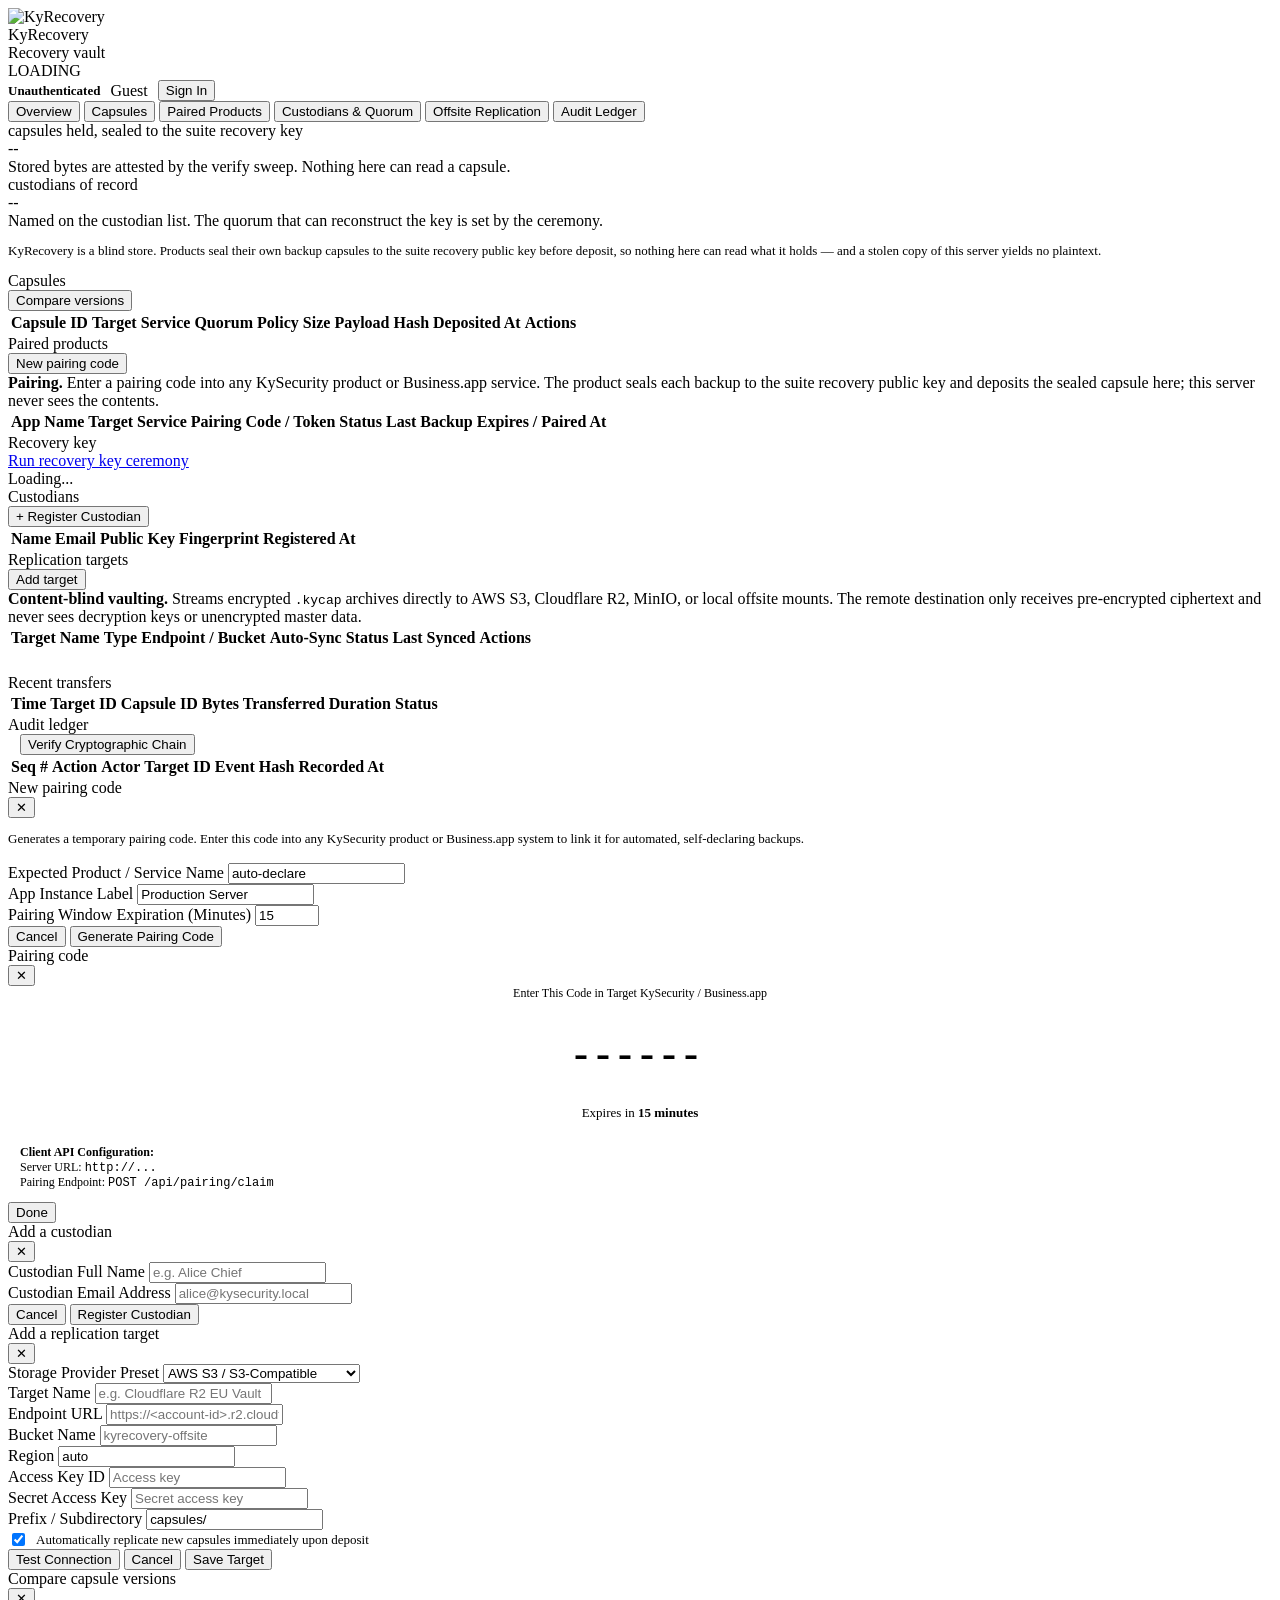
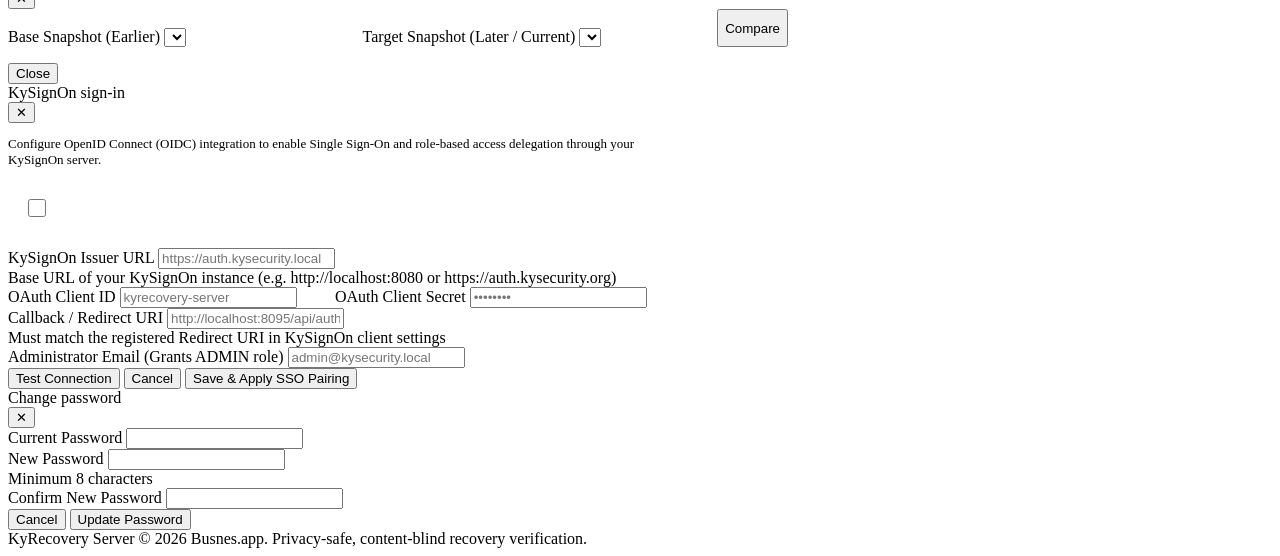
==== commit 472764d0: "design: state the real quorum; AA contrast for dim text and errors The overview captioned the custod" ====
--- a/internal/server/static/index.html
+++ b/internal/server/static/index.html
@@ -92,7 +92,7 @@
         <div class="metric-card">
           <div class="metric-label">custodians of record</div>
           <div id="metric-custodians" class="metric-value">--</div>
-          <div class="metric-sub">The quorum that can reconstruct the recovery key.</div>
+          <div id="metric-custodians-sub" class="metric-sub">Named on the custodian list. The quorum that can reconstruct the key is set by the ceremony.</div>
         </div>
       </div>
 
